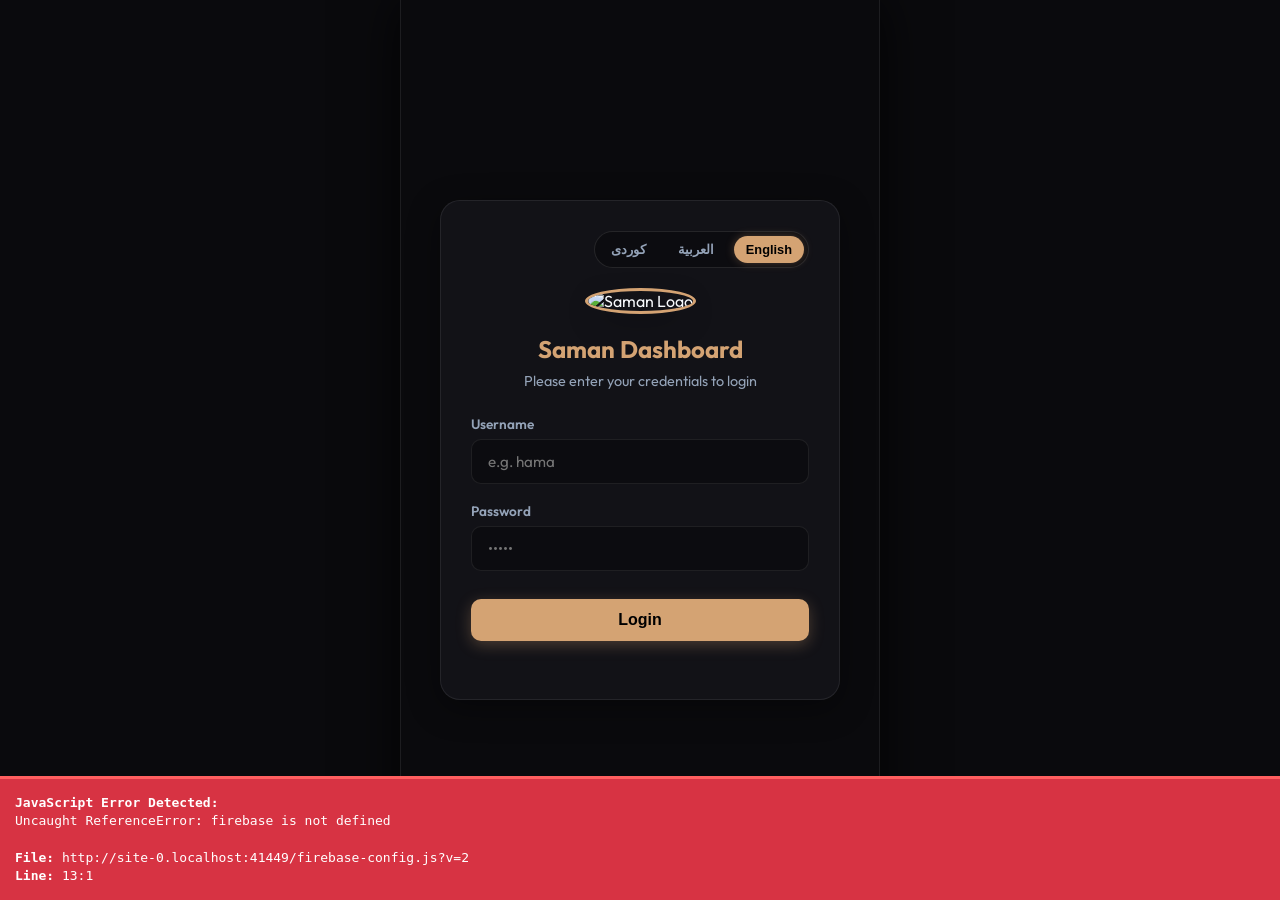
==== admin.html @ fd44cdff "Add files via upload" ====
<!DOCTYPE html>
<html lang="en">

<head>
  <meta charset="UTF-8">
  <meta name="viewport" content="width=device-width, initial-scale=1.0">
  <title>Saman - Admin Panel</title>
  
  <!-- Global Error Logger Overlay (Visual feedback if scripts break) -->
  <script>
    window.addEventListener('error', function(e) {
      // Ignore cross-origin script errors and external CDN/Firebase warnings
      if (e.message === "Script error." || !e.filename || e.filename.indexOf('gstatic.com') !== -1 || e.lineno === 0) {
        return;
      }
      var div = document.getElementById('debug-error-box');
      if (!div) {
        div = document.createElement('div');
        div.id = 'debug-error-box';
        div.style.position = 'fixed';
        div.style.bottom = '0';
        div.style.left = '0';
        div.style.width = '100%';
        div.style.background = 'rgba(220, 53, 69, 0.98)';
        div.style.color = '#ffffff';
        div.style.padding = '15px';
        div.style.zIndex = '999999';
        div.style.fontFamily = 'monospace';
        div.style.fontSize = '13px';
        div.style.lineHeight = '1.4';
        div.style.whiteSpace = 'pre-wrap';
        div.style.boxSizing = 'border-box';
        div.style.borderTop = '3px solid #ff5f5f';
        div.style.direction = 'ltr';
        div.style.textAlign = 'left';
        document.documentElement.appendChild(div);
      }
      div.innerHTML = '<strong>JavaScript Error Detected:</strong><br>' + e.message + '<br><br><strong>File:</strong> ' + e.filename + '<br><strong>Line:</strong> ' + e.lineno + ':' + e.colno;
    });
  </script>

  <link rel="stylesheet" href="styles.css">
  
  <!-- Firebase SDKs Compat -->
  <script src="https://www.gstatic.com/firebasejs/10.8.0/firebase-app-compat.js"></script>
  <script src="https://www.gstatic.com/firebasejs/10.8.0/firebase-database-compat.js"></script>
  
  <!-- Config & DB layers -->
  <script src="firebase-config.js?v=2"></script>
  <script src="db.js?v=2"></script>
</head>

<body class="admin-body lang-en"> <!-- Admin panel uses English layout as requested -->

  <!-- Beautiful Loading Screen -->
  <div id="admin-loader">
    <div class="spinner"></div>
    <img src="assets/logo.png" alt="Logo" class="loader-logo" id="loader-logo-img">
    <div style="font-weight: 600; color: var(--accent-color); letter-spacing: 2px; margin-top: 10px;">SAMAN PANEL</div>
  </div>

  <!-- Login Section -->
  <div id="login-container" class="login-wrapper" style="display: none;">
    <div class="login-card">
      <div style="display: flex; justify-content: flex-end; margin-bottom: 20px;">
        <div class="lang-selector" style="position: static; backdrop-filter: none; background: rgba(0,0,0,0.3);">
          <button type="button" class="lang-btn" onclick="setAdminLanguage('ku')" id="btn-login-lang-ku">کوردى</button>
          <button type="button" class="lang-btn" onclick="setAdminLanguage('ar')" id="btn-login-lang-ar">العربية</button>
          <button type="button" class="lang-btn active" onclick="setAdminLanguage('en')" id="btn-login-lang-en">English</button>
        </div>
      </div>
      <img src="assets/logo.png" alt="Saman Logo" class="admin-logo-large" id="login-logo-img">
      <h1 class="login-title" data-i18n="loginTitle">Saman Dashboard</h1>
      <p class="login-subtitle" data-i18n="loginSubtitle">Please enter your credentials to login</p>

      <form id="login-form" onsubmit="handleLogin(event)">
        <div class="form-group">
          <label class="form-label" for="username" data-i18n="usernameLabel">Username</label>
          <input class="form-input" type="text" id="username" required data-i18n-placeholder="usernamePlaceholder" placeholder="e.g. hama">
        </div>
        <div class="form-group">
          <label class="form-label" for="password" data-i18n="passwordLabel">Password</label>
          <input class="form-input" type="password" id="password" required placeholder="•••••">
        </div>
        <button class="login-btn" type="submit" data-i18n="loginBtn">Login</button>
        <div id="login-error" class="login-error"></div>
      </form>
    </div>
  </div>

  <!-- Dashboard Section -->
  <div id="dashboard-container" class="dashboard-wrapper" style="display: none;">

    <!-- Dashboard Header -->
    <header class="dashboard-header">
      <div class="header-left">
        <img src="assets/logo.png" alt="Saman Logo" class="dashboard-logo" id="dash-logo-img">
        <span class="dashboard-title" id="dash-brand-title">Saman Admin</span>
      </div>
      <div style="display: flex; align-items: center; gap: 15px;">
        <div class="lang-selector" style="position: static; backdrop-filter: none; background: rgba(0,0,0,0.3);">
          <button type="button" class="lang-btn" onclick="setAdminLanguage('ku')" id="btn-lang-ku">کوردى</button>
          <button type="button" class="lang-btn" onclick="setAdminLanguage('ar')" id="btn-lang-ar">العربية</button>
          <button type="button" class="lang-btn active" onclick="setAdminLanguage('en')" id="btn-lang-en">English</button>
        </div>
        <button class="logout-btn" onclick="handleLogout()" data-i18n="logoutBtn">Logout</button>
      </div>
    </header>

    <!-- Dashboard Tabs -->
    <nav class="dashboard-tabs">
      <button class="tab-btn active" onclick="switchTab(0)" id="tab-btn-0" data-i18n="tabAddCategory">Add Category</button>
      <button class="tab-btn" onclick="switchTab(1)" id="tab-btn-1" data-i18n="tabManageItems">Add & Manage Items</button>
      <button class="tab-btn" onclick="switchTab(2)" id="tab-btn-2" data-i18n="tabSettings">Settings</button>
    </nav>

    <!-- Dashboard Main Content -->
    <main class="dashboard-content">

      <!-- SECTION 1: Adding a Category -->
      <section class="tab-panel active" id="tab-panel-0">
        <div class="section-card">
          <h2 class="section-title" data-i18n="createCategoryTitle">Create New Category</h2>

          <form id="add-category-form" onsubmit="addCategory(event)">
            <div class="form-group">
              <label class="form-label" data-i18n="catNameEnLabel">Category Name (English)</label>
              <input class="form-input" type="text" id="cat-name-en" required data-i18n-placeholder="catNameEnPlaceholder" placeholder="e.g. Hot Drinks">
            </div>

            <div class="form-group">
              <label class="form-label" data-i18n="catNameArLabel">Category Name (Arabic)</label>
              <input class="form-input ltr-text" type="text" id="cat-name-ar" required data-i18n-placeholder="catNameArPlaceholder"
                placeholder="مثال: مشروبات ساخنة">
            </div>

            <div class="form-group">
              <label class="form-label" data-i18n="catNameKuLabel">Category Name (Kurdish Badini)</label>
              <input class="form-input ltr-text" type="text" id="cat-name-ku" required data-i18n-placeholder="catNameKuPlaceholder"
                placeholder="مثال: ڤەخوارنێن گەرم">
            </div>

            <!-- Image Upload -->
            <div class="form-group">
              <label class="form-label" data-i18n="catImageLabel">Category Image</label>
              <div class="file-upload-container">
                <div class="file-upload-icon">↑</div>
                <div class="file-upload-text" data-i18n="uploadPlaceholder">Tap here to upload from phone or file</div>
                <input class="file-upload-input" type="file" id="cat-image-file" accept="image/*"
                  onchange="previewImage(this, 'cat-img-preview')">
              </div>
              <div class="preview-container">
                <img id="cat-img-preview" class="image-preview"
                  src="https://images.unsplash.com/photo-1541167760496-1628856ab772?w=400&q=80" alt="Preview">
              </div>
            </div>

            <button class="submit-btn" type="submit" data-i18n="addCategoryBtn">Add Category</button>
          </form>
        </div>
      </section>

      <!-- SECTION 2: Adding and Managing Items -->
      <section class="tab-panel" id="tab-panel-1">
        <!-- Part A: Add Item -->
        <div class="section-card">
          <h2 class="section-title" data-i18n="createItemTitle">Create New Item</h2>

          <form id="add-item-form" onsubmit="addItem(event)">
            <div class="form-group">
              <label class="form-label" data-i18n="selectCategoryLabel">Select Category</label>
              <select class="form-input" id="item-category-select" required>
                <!-- Dynamically filled -->
              </select>
            </div>

            <div class="form-row">
              <div class="form-group">
                <label class="form-label" data-i18n="itemNameEnLabel">Item Name (English)</label>
                <input class="form-input" type="text" id="item-name-en" required data-i18n-placeholder="itemNameEnPlaceholder" placeholder="e.g. Cappuccino">
              </div>
              <div class="form-group">
                <label class="form-label" data-i18n="priceLabel">Price (IQD)</label>
                <input class="form-input" type="number" id="item-price" required data-i18n-placeholder="pricePlaceholder" placeholder="e.g. 4500">
              </div>
            </div>

            <div class="form-group">
              <label class="form-label" data-i18n="itemNameArLabel">Item Name (Arabic)</label>
              <input class="form-input ltr-text" type="text" id="item-name-ar" required data-i18n-placeholder="itemNameArPlaceholder" placeholder="مثال: كابتشينو">
            </div>

            <div class="form-group">
              <label class="form-label" data-i18n="itemNameKuLabel">Item Name (Kurdish Badini)</label>
              <input class="form-input ltr-text" type="text" id="item-name-ku" required data-i18n-placeholder="itemNameKuPlaceholder" placeholder="مثال: كاپوچينۆ">
            </div>

            <!-- Image Upload -->
            <div class="form-group">
              <label class="form-label" data-i18n="itemImageLabel">Item Image</label>
              <div class="file-upload-container">
                <div class="file-upload-icon">↑</div>
                <div class="file-upload-text" data-i18n="uploadPlaceholder">Tap here to upload from phone or file</div>
                <input class="file-upload-input" type="file" id="item-image-file" accept="image/*"
                  onchange="previewImage(this, 'item-img-preview')">
              </div>
              <div class="preview-container">
                <img id="item-img-preview" class="image-preview"
                  src="https://images.unsplash.com/photo-1510707577719-fa7c18305222?w=400&q=80" alt="Preview">
              </div>
            </div>

            <button class="submit-btn" type="submit" data-i18n="addItemBtn">Add Item</button>
          </form>
        </div>

        <!-- Part B: Manage / Edit & Delete Items list -->
        <div class="section-card">
          <h2 class="section-title" data-i18n="manageItemsTitle">Manage Items</h2>
          <div class="admin-items-container" id="admin-items-list">
            <!-- Dynamically populated list with edit and delete options -->
          </div>
        </div>
      </section>

      <!-- SECTION 3: Settings -->
      <section class="tab-panel" id="tab-panel-2">
        <div class="section-card">
          <h2 class="section-title" data-i18n="sliderTitle">Header Slider Images (Changes every 1.5s)</h2>

          <div class="setting-bg-grid">
            <!-- Background Image 1 -->
            <div class="setting-bg-item" onclick="triggerBgUpload(1)">
              <img id="setting-bg-1" class="setting-bg-img" src="assets/bg1.png" alt="Slider 1">
              <div class="setting-bg-label"><span data-i18n="slideLabel">Slide</span> 1</div>
              <input type="file" id="bg-file-1" accept="image/*" style="display: none;"
                onchange="updateSliderImage(1, this)">
            </div>

            <!-- Background Image 2 -->
            <div class="setting-bg-item" onclick="triggerBgUpload(2)">
              <img id="setting-bg-2" class="setting-bg-img" src="assets/bg2.png" alt="Slider 2">
              <div class="setting-bg-label"><span data-i18n="slideLabel">Slide</span> 2</div>
              <input type="file" id="bg-file-2" accept="image/*" style="display: none;"
                onchange="updateSliderImage(2, this)">
            </div>

            <!-- Background Image 3 -->
            <div class="setting-bg-item" onclick="triggerBgUpload(3)">
              <img id="setting-bg-3" class="setting-bg-img" src="assets/bg3.png" alt="Slider 3">
              <div class="setting-bg-label"><span data-i18n="slideLabel">Slide</span> 3</div>
              <input type="file" id="bg-file-3" accept="image/*" style="display: none;"
                onchange="updateSliderImage(3, this)">
            </div>
          </div>
        </div>

        <div class="section-card">
          <h2 class="section-title" data-i18n="logoTitle">Brand Circular Logo</h2>

          <div class="logo-settings-container">
            <img id="setting-logo-preview" class="logo-settings-preview" src="assets/logo.png" alt="Logo Preview">
            <div style="flex-grow: 1;">
              <div class="file-upload-container" style="margin-bottom: 0;">
                <div class="file-upload-text" data-i18n="uploadLogoLabel">Upload new brand logo</div>
                <input class="file-upload-input" type="file" accept="image/*" onchange="updateLogoImage(this)">
              </div>
            </div>
          </div>
        </div>

        <!-- Location Management Section -->
        <div class="section-card">
          <h2 class="section-title">
            <svg style="width: 20px; height: 20px; fill: var(--accent-color); vertical-align: middle; margin-right: 6px;" viewBox="0 0 24 24">
              <path d="M12 2C8.13 2 5 5.13 5 9c0 5.25 7 13 7 13s7-7.75 7-13c0-3.87-3.13-7-7-7zm0 9.5c-1.38 0-2.5-1.12-2.5-2.5s1.12-2.5 2.5-2.5 2.5 1.12 2.5 2.5-1.12 2.5-2.5 2.5z"/>
            </svg>
            <span data-i18n="locationTitle">Cafeteria Location</span>
          </h2>

          <form id="location-settings-form" onsubmit="saveLocationSettings(event)">
            <div class="form-group">
              <label class="form-label" data-i18n="locationEnLabel">Location (English)</label>
              <input class="form-input" type="text" id="setting-location-en" data-i18n-placeholder="locationEnPlaceholder" placeholder="e.g. Duhok, Kurdistan Region, Iraq">
            </div>

            <div class="form-group">
              <label class="form-label" data-i18n="locationArLabel">Location (Arabic)</label>
              <input class="form-input ltr-text" type="text" id="setting-location-ar" data-i18n-placeholder="locationArPlaceholder" placeholder="مثال: دهوك، إقليم كردستان، العراق">
            </div>

            <div class="form-group">
              <label class="form-label" data-i18n="locationKuLabel">Location (Kurdish Badini)</label>
              <input class="form-input ltr-text" type="text" id="setting-location-ku" data-i18n-placeholder="locationKuPlaceholder" placeholder="مثال: دهۆک، هەرێمی کوردستان، عێراق">
            </div>

            <div class="form-group">
              <label class="form-label" data-i18n="mapsLinkLabel">Google Maps Link (Optional)</label>
              <input class="form-input" type="url" id="setting-location-map-url" data-i18n-placeholder="mapUrlPlaceholder" placeholder="https://maps.google.com/...">
              <div style="font-size: 0.75rem; color: var(--text-muted); margin-top: 6px;" data-i18n="mapsHelpText">
                Paste a Google Maps share link so customers can tap to navigate to your cafeteria
              </div>
            </div>

            <button class="submit-btn" type="submit">
              <svg style="width: 18px; height: 18px; fill: currentColor; vertical-align: middle; margin-right: 4px;" viewBox="0 0 24 24">
                <path d="M17 3H5c-1.11 0-2 .9-2 2v14c0 1.1.89 2 2 2h14c1.1 0 2-.9 2-2V7l-4-4zm-5 16c-1.66 0-3-1.34-3-3s1.34-3 3-3 3 1.34 3 3-1.34 3-3 3zm3-10H5V5h10v4z"/>
              </svg>
              <span data-i18n="saveLocationBtn">Save Location</span>
            </button>
          </form>
        </div>
      </section>

    </main>
  </div>

  <!-- EDIT ITEM DIALOG MODAL -->
  <div class="modal-overlay" id="edit-item-modal">
    <div class="modal-card">
      <div style="display: flex; justify-content: space-between; align-items: center; margin-bottom: 20px;">
        <h2 style="font-size: 1.25rem; font-weight: 700; color: var(--accent-color);" data-i18n="editItemTitle">Edit Menu Item</h2>
        <button class="close-btn" onclick="closeEditModal()">&times;</button>
      </div>

      <form id="edit-item-form" onsubmit="saveEditedItem(event)">
        <input type="hidden" id="edit-item-id">

        <div class="form-group">
          <label class="form-label" data-i18n="editCategoryLabel">Category</label>
          <select class="form-input" id="edit-item-category" required>
            <!-- Dynamically filled -->
          </select>
        </div>

        <div class="form-row">
          <div class="form-group">
            <label class="form-label" data-i18n="itemNameEnLabel">Item Name (English)</label>
            <input class="form-input" type="text" id="edit-item-name-en" required>
          </div>
          <div class="form-group">
            <label class="form-label" data-i18n="priceLabel">Price (IQD)</label>
            <input class="form-input" type="number" id="edit-item-price" required>
          </div>
        </div>

        <div class="form-group">
          <label class="form-label" data-i18n="itemNameArLabel">Item Name (Arabic)</label>
          <input class="form-input ltr-text" type="text" id="edit-item-name-ar" required>
        </div>

        <div class="form-group">
          <label class="form-label" data-i18n="itemNameKuLabel">Item Name (Kurdish Badini)</label>
          <input class="form-input ltr-text" type="text" id="edit-item-name-ku" required>
        </div>

        <!-- Image Upload -->
        <div class="form-group">
          <label class="form-label" data-i18n="changeImageLabel">Change Image</label>
          <div class="file-upload-container">
            <div class="file-upload-icon">↑</div>
            <div class="file-upload-text" data-i18n="uploadPlaceholder">Upload new item image</div>
            <input class="file-upload-input" type="file" id="edit-item-image-file" accept="image/*"
              onchange="previewImage(this, 'edit-item-img-preview')">
          </div>
          <div class="preview-container">
            <img id="edit-item-img-preview" class="image-preview" src="" alt="Preview">
          </div>
        </div>

        <button class="submit-btn" type="submit" data-i18n="saveChangesBtn">Save Changes</button>
      </form>
    </div>
  </div>

  <!-- Toast Notification Container -->
  <div class="toast-container" id="toast-box"></div>

  <!-- JS Logic -->
  <script src="admin.js?v=2" defer></script>
</body>

</html>
---- styles.css ----
@import url('https://fonts.googleapis.com/css2?family=Cairo:wght@300;400;600;700;800&family=Noto+Sans+Arabic:wght@300;400;500;600;700;800&family=Outfit:wght@300;400;500;600;700&display=swap');

:root {
  --bg-color: #0a0a0d;
  --surface-color: rgba(20, 20, 27, 0.8);
  --surface-hover: rgba(30, 30, 40, 0.95);
  --surface-border: rgba(255, 255, 255, 0.08);
  --accent-color: #d4a373;
  --accent-hover: #c89666;
  --accent-glow: rgba(212, 163, 115, 0.3);
  --text-primary: #f8fafc;
  --text-secondary: #94a3b8;
  --text-muted: #64748b;
  --danger-color: #ef4444;
  --success-color: #10b981;
  --font-en: 'Outfit', sans-serif;
  --font-ar: 'Cairo', 'Noto Sans Arabic', sans-serif;
  --font-ku: 'Noto Sans Arabic', 'Cairo', sans-serif;
  --transition: all 0.3s cubic-bezier(0.4, 0, 0.2, 1);
  --card-shadow: 0 10px 30px -10px rgba(0, 0, 0, 0.7);
  --glass-shadow: 0 8px 32px 0 rgba(0, 0, 0, 0.37);
}

* {
  box-sizing: border-box;
  margin: 0;
  padding: 0;
  -webkit-tap-highlight-color: transparent;
}

body {
  background-color: var(--bg-color);
  color: var(--text-primary);
  min-height: 100vh;
  overflow-x: hidden;
}

body.lang-en {
  font-family: var(--font-en);
  direction: ltr;
}

body.lang-ar {
  font-family: var(--font-ar);
  direction: rtl;
}

body.lang-ku {
  font-family: var(--font-ku);
  direction: rtl;
  letter-spacing: normal;
  word-spacing: normal;
}

/* Scrollbar customization */
::-webkit-scrollbar {
  width: 6px;
  height: 6px;
}
::-webkit-scrollbar-track {
  background: var(--bg-color);
}
::-webkit-scrollbar-thumb {
  background: var(--surface-border);
  border-radius: 3px;
}
::-webkit-scrollbar-thumb:hover {
  background: var(--accent-color);
}

/* Header & Language Bar */
.top-header {
  position: absolute;
  top: 0;
  left: 0;
  width: 100%;
  z-index: 100;
  display: flex;
  align-items: center;
  padding: 15px 20px;
  background: linear-gradient(to bottom, rgba(0,0,0,0.8), transparent);
}

body.lang-ku .top-header,
body.lang-ar .top-header {
  justify-content: flex-end;
}

body.lang-en .top-header {
  justify-content: flex-start;
}

.brand-title {
  font-weight: 700;
  font-size: 1.5rem;
  color: var(--text-primary);
  text-shadow: 0 2px 4px rgba(0,0,0,0.8);
}

body.lang-en .brand-title {
  letter-spacing: 1px;
}

body.lang-ar .brand-title,
body.lang-ku .brand-title {
  letter-spacing: normal;
}

.lang-selector {
  display: flex;
  gap: 8px;
  background: rgba(0, 0, 0, 0.5);
  padding: 4px;
  border-radius: 20px;
  border: 1px solid rgba(255, 255, 255, 0.1);
  backdrop-filter: blur(10px);
}

.lang-btn {
  background: none;
  border: none;
  color: var(--text-secondary);
  font-size: 0.8rem;
  padding: 6px 12px;
  border-radius: 16px;
  cursor: pointer;
  font-weight: 600;
  transition: var(--transition);
}

body.lang-ar .lang-btn {
  font-family: var(--font-ar);
}

body.lang-ku .lang-btn {
  font-family: var(--font-ku);
}

.lang-btn.active {
  background: var(--accent-color);
  color: #000;
  box-shadow: 0 0 10px var(--accent-glow);
}

/* Top Image Slider & Logo Section */
.hero-slider-container {
  position: relative;
  width: 100%;
  height: 320px;
  overflow: hidden;
  box-shadow: 0 4px 20px rgba(0, 0, 0, 0.5);
}

.hero-slider-container::after {
  content: '';
  position: absolute;
  bottom: 0;
  left: 0;
  width: 100%;
  height: 150px;
  background: linear-gradient(to top, var(--bg-color) 10%, transparent);
  z-index: 2;
  pointer-events: none;
}

.slide {
  position: absolute;
  top: 0;
  left: 0;
  width: 100%;
  height: 100%;
  opacity: 0;
  transition: opacity 0.8s ease-in-out;
  background-size: cover;
  background-position: center;
  z-index: 1;
}

.slide.active {
  opacity: 1;
}

/* Brand Block — Horizontal: Name+Location centered, Logo on side */
.hero-brand-block {
  position: absolute;
  bottom: 20px;
  left: 20px;
  right: 20px;
  z-index: 5;
  display: flex;
  align-items: center;
  gap: 18px;
  animation: heroFadeUp 0.8s ease-out;
}

/* LTR: Logo left, text right */
body.lang-en .hero-brand-block {
  flex-direction: row;
}

/* RTL: Logo right, text left */
body.lang-ar .hero-brand-block,
body.lang-ku .hero-brand-block {
  flex-direction: row-reverse;
}

@keyframes heroFadeUp {
  from { opacity: 0; transform: translateY(15px); }
  to { opacity: 1; transform: translateY(0); }
}

/* Center text group (Name + Location) */
.hero-center-text {
  flex: 1;
  display: flex;
  flex-direction: column;
  gap: 6px;
}

body.lang-en .hero-center-text {
  align-items: flex-start;
  text-align: left;
}

body.lang-ar .hero-center-text,
body.lang-ku .hero-center-text {
  align-items: flex-end;
  text-align: right;
}

/* Restaurant Name (big, bold) */
.hero-restaurant-name {
  font-size: 1.6rem;
  font-weight: 800;
  color: #fff;
  text-shadow: 0 2px 12px rgba(0, 0, 0, 0.8), 0 0 25px rgba(0, 0, 0, 0.4);
  line-height: 1.25;
  margin: 0;
  white-space: nowrap;
}

body.lang-en .hero-restaurant-name {
  letter-spacing: 0.5px;
  font-family: var(--font-en);
}

body.lang-ku .hero-restaurant-name {
  font-family: var(--font-ku);
  letter-spacing: normal;
}

body.lang-ar .hero-restaurant-name {
  font-family: var(--font-ar);
  letter-spacing: normal;
}

/* Logo circle on side */
.logo-container {
  width: 78px;
  height: 78px;
  min-width: 78px;
  border-radius: 50%;
  background: var(--bg-color);
  border: 3px solid var(--accent-color);
  box-shadow: 
    0 4px 20px rgba(0, 0, 0, 0.6), 
    0 0 18px var(--accent-glow);
  display: flex;
  align-items: center;
  justify-content: center;
  overflow: hidden;
  transition: var(--transition);
}

.logo-container:hover {
  transform: scale(1.06);
  box-shadow: 
    0 6px 30px rgba(0, 0, 0, 0.7), 
    0 0 28px var(--accent-glow);
}

.logo-img {
  width: 100%;
  height: 100%;
  object-fit: cover;
  border-radius: 50%;
}

/* Location link below name */
.hero-location-link {
  display: inline-flex;
  align-items: center;
  gap: 5px;
  color: rgba(255, 255, 255, 0.8);
  text-decoration: none;
  font-size: 0.82rem;
  font-weight: 500;
  transition: var(--transition);
  text-shadow: 0 1px 4px rgba(0, 0, 0, 0.7);
  white-space: nowrap;
}

.hero-location-link:hover {
  color: var(--accent-color);
}

.location-icon {
  width: 14px;
  height: 14px;
  fill: var(--accent-color);
  flex-shrink: 0;
  filter: drop-shadow(0 0 4px var(--accent-glow));
}

body.lang-ku .hero-location-link {
  font-family: var(--font-ku);
  letter-spacing: normal;
}

body.lang-ar .hero-location-link {
  font-family: var(--font-ar);
  letter-spacing: normal;
}

/* ===== Search Bar ===== */
.search-bar-container {
  padding: 14px 18px 8px;
  background: var(--bg-color);
}

.search-input-wrapper {
  display: flex;
  align-items: center;
  background: var(--surface-color);
  border: 1px solid var(--surface-border);
  border-radius: 30px;
  padding: 10px 18px;
  gap: 10px;
  transition: var(--transition);
  box-shadow: 0 2px 10px rgba(0, 0, 0, 0.2);
}

.search-input-wrapper:focus-within {
  border-color: var(--accent-color);
  box-shadow: 0 2px 15px var(--accent-glow);
}

.search-icon {
  width: 20px;
  height: 20px;
  fill: var(--text-muted);
  flex-shrink: 0;
  transition: var(--transition);
}

.search-input-wrapper:focus-within .search-icon {
  fill: var(--accent-color);
}

.search-input {
  flex: 1;
  background: none;
  border: none;
  outline: none;
  color: var(--text-primary);
  font-size: 0.92rem;
  font-family: inherit;
}

.search-input::placeholder {
  color: var(--text-muted);
  font-weight: 400;
}

body.lang-ku .search-input,
body.lang-ar .search-input {
  text-align: right;
  font-family: var(--font-ku);
}

body.lang-en .search-input {
  text-align: left;
}

.search-clear-btn {
  background: none;
  border: none;
  color: var(--text-muted);
  font-size: 1.3rem;
  cursor: pointer;
  padding: 0 4px;
  line-height: 1;
  transition: var(--transition);
}

.search-clear-btn:hover {
  color: var(--accent-color);
}

/* Circular Categories */
.categories-container {
  padding: 20px 0 10px;
  overflow-x: auto;
  white-space: nowrap;
  scrollbar-width: none; /* Firefox */
  -ms-overflow-style: none;  /* IE/Edge */
  position: sticky;
  top: 0;
  z-index: 10;
  background: var(--bg-color);
  box-shadow: 0 4px 20px rgba(0,0,0,0.15);
}

.categories-container::-webkit-scrollbar {
  display: none; /* Chrome/Safari */
}

.categories-wrapper {
  display: flex;
  padding: 0 20px;
  gap: 15px;
}

.category-card {
  display: flex;
  flex-direction: column;
  align-items: center;
  cursor: pointer;
  background: none;
  border: none;
  outline: none;
  transition: var(--transition);
}

.category-circle {
  width: 75px;
  height: 75px;
  border-radius: 50%;
  border: 2px solid var(--surface-border);
  padding: 3px;
  display: flex;
  align-items: center;
  justify-content: center;
  background: var(--surface-color);
  transition: var(--transition);
  overflow: hidden;
  box-shadow: var(--glass-shadow);
}

.category-circle img {
  width: 100%;
  height: 100%;
  object-fit: cover;
  border-radius: 50%;
  transition: var(--transition);
}

.category-name {
  margin-top: 8px;
  font-size: 0.85rem;
  color: var(--text-secondary);
  font-weight: 600;
  transition: var(--transition);
}

/* Active Category State */
.category-card.active .category-circle {
  border-color: var(--accent-color);
  box-shadow: 0 0 15px var(--accent-glow);
  transform: scale(1.05);
}

.category-card.active .category-name {
  color: var(--accent-color);
  font-weight: 700;
}

.category-card:hover .category-circle img {
  transform: scale(1.1);
}

/* ===== "All Items" Special Circle Design ===== */
.all-items-circle {
  background: linear-gradient(145deg, #1a1a24, #0f0f16) !important;
  border: 2px solid rgba(212, 163, 115, 0.35) !important;
  position: relative;
  overflow: hidden;
}

.all-items-circle::before {
  content: '';
  position: absolute;
  inset: 0;
  border-radius: 50%;
  background: radial-gradient(circle at 30% 30%, rgba(212, 163, 115, 0.12), transparent 70%);
  pointer-events: none;
  z-index: 1;
}

.all-items-icon {
  display: flex;
  align-items: center;
  justify-content: center;
  width: 100%;
  height: 100%;
  color: var(--accent-color);
  z-index: 2;
  position: relative;
  transition: var(--transition);
}

.all-items-icon svg {
  width: 32px;
  height: 32px;
  filter: drop-shadow(0 0 6px rgba(212, 163, 115, 0.4));
  transition: var(--transition);
}

.all-items-card:hover .all-items-icon svg {
  transform: scale(1.15);
  filter: drop-shadow(0 0 10px rgba(212, 163, 115, 0.6));
}

/* Active state for All Items */
.all-items-card.active .all-items-circle {
  border-color: var(--accent-color) !important;
  background: linear-gradient(145deg, #1e1810, #12100d) !important;
  box-shadow: 
    0 0 20px rgba(212, 163, 115, 0.25),
    inset 0 0 15px rgba(212, 163, 115, 0.08) !important;
}

.all-items-card.active .all-items-circle::after {
  content: '';
  position: absolute;
  inset: -2px;
  border-radius: 50%;
  background: conic-gradient(from 0deg, transparent, rgba(212, 163, 115, 0.15), transparent, rgba(212, 163, 115, 0.1), transparent);
  animation: allItemsShimmer 4s linear infinite;
  z-index: 0;
  pointer-events: none;
}

@keyframes allItemsShimmer {
  from { transform: rotate(0deg); }
  to { transform: rotate(360deg); }
}

.all-items-card.active .all-items-icon {
  color: var(--accent-color);
}

.all-items-card.active .all-items-icon svg {
  filter: drop-shadow(0 0 10px rgba(212, 163, 115, 0.5));
}

/* Menu Grid (2 items per row) */
.menu-section {
  padding: 15px;
  margin-bottom: 90px; /* Leave space for floating cart button */
}

.category-section-title {
  font-size: 1.25rem;
  font-weight: 700;
  color: var(--accent-color);
  margin: 10px 5px 15px;
  position: relative;
  display: inline-block;
}

.category-section-title::after {
  content: '';
  position: absolute;
  bottom: -4px;
  left: 0;
  width: 40px;
  height: 3px;
  background: var(--accent-color);
  border-radius: 2px;
}

body.lang-ar .category-section-title::after,
body.lang-ku .category-section-title::after {
  left: auto;
  right: 0;
}

.menu-grid {
  display: grid;
  grid-template-columns: repeat(2, 1fr);
  gap: 12px;
}

.menu-item-card {
  background: var(--surface-color);
  border: 1px solid var(--surface-border);
  border-radius: 16px;
  overflow: hidden;
  display: flex;
  flex-direction: column;
  box-shadow: var(--card-shadow);
  transition: var(--transition);
  position: relative;
  cursor: pointer;
}

.menu-item-card:active {
  transform: scale(0.97);
}

.item-img-container {
  position: relative;
  width: 100%;
  padding-bottom: 90%; /* Aspect ratio square-ish */
  overflow: hidden;
  background: #15151e;
}

.item-img {
  position: absolute;
  top: 0;
  left: 0;
  width: 100%;
  height: 100%;
  object-fit: cover;
  transition: var(--transition);
}

.menu-item-card:hover .item-img {
  transform: scale(1.08);
}

.item-info {
  padding: 10px;
  display: flex;
  flex-direction: column;
  flex-grow: 1;
}

.item-name {
  font-size: 0.95rem;
  font-weight: 600;
  color: var(--text-primary);
  margin-bottom: 6px;
  line-height: 1.3;
  display: -webkit-box;
  -webkit-line-clamp: 2;
  line-clamp: 2;
  -webkit-box-orient: vertical;
  overflow: hidden;
  height: 2.6em; /* Fixed height for name to align prices */
}

.item-footer {
  display: flex;
  justify-content: space-between;
  align-items: center;
  margin-top: auto;
}

.item-price {
  font-size: 0.9rem;
  font-weight: 700;
  color: var(--accent-color);
}

.add-btn {
  width: 32px;
  height: 32px;
  border-radius: 50%;
  background: var(--accent-color);
  border: none;
  color: #000;
  display: flex;
  align-items: center;
  justify-content: center;
  cursor: pointer;
  transition: var(--transition);
  box-shadow: 0 4px 10px var(--accent-glow);
}

.add-btn svg {
  width: 16px;
  height: 16px;
  fill: currentColor;
  stroke: currentColor;
  stroke-width: 2;
}

.add-btn:hover {
  transform: scale(1.1);
  background: var(--accent-hover);
}

/* Floating Cart Trigger Button */
.cart-trigger {
  position: fixed;
  bottom: 25px;
  display: flex;
  align-items: center;
  justify-content: center;
  gap: 10px;
  padding: 0 16px;
  height: 50px;
  border-radius: 25px;
  background: var(--accent-color);
  border: none;
  color: #000000;
  box-shadow: 0 6px 20px var(--accent-glow);
  cursor: pointer;
  z-index: 90;
  transition: var(--transition);
  direction: ltr !important; /* Forces order: badge left, text middle, icon right */
}

body.lang-en .cart-trigger {
  left: 25px;
  right: auto;
}

body.lang-ar .cart-trigger,
body.lang-ku .cart-trigger {
  right: 25px;
  left: auto;
}

.cart-trigger:hover {
  transform: scale(1.05) translateY(-2px);
  background: var(--accent-hover);
  box-shadow: 0 8px 25px var(--accent-glow);
}

.cart-icon-svg {
  width: 20px;
  height: 20px;
  fill: #000000;
  flex-shrink: 0;
}

.cart-badge {
  background: #ffffff;
  color: #000000;
  font-size: 0.85rem;
  font-weight: 700;
  width: 26px;
  height: 26px;
  border-radius: 50%;
  display: flex;
  align-items: center;
  justify-content: center;
  border: none;
  box-shadow: 0 2px 5px rgba(0,0,0,0.15);
  flex-shrink: 0;
  animation: popScale 0.3s cubic-bezier(0.175, 0.885, 0.32, 1.275);
}

.cart-text {
  font-size: 0.95rem;
  font-weight: 700;
  color: #000000;
  white-space: nowrap;
}

@keyframes popScale {
  0% { transform: scale(0); }
  100% { transform: scale(1); }
}

/* Cart Panel (Slide-out drawer) */
.cart-drawer-overlay {
  position: fixed;
  top: 0;
  left: 0;
  width: 100%;
  height: 100%;
  background: rgba(0,0,0,0.7);
  z-index: 200;
  opacity: 0;
  pointer-events: none;
  transition: opacity 0.3s ease;
  backdrop-filter: blur(4px);
}

.cart-drawer-overlay.active {
  opacity: 1;
  pointer-events: auto;
}

.cart-drawer {
  position: fixed;
  top: 0;
  right: -100%;
  width: 85%;
  max-width: 400px;
  height: 100%;
  background: var(--bg-color);
  box-shadow: -5px 0 25px rgba(0,0,0,0.5);
  z-index: 201;
  transition: right 0.3s ease;
  display: flex;
  flex-direction: column;
}

body.lang-en .cart-drawer {
  right: -100%;
  left: auto;
}
body.lang-en .cart-drawer.active {
  right: 0;
}

body.lang-ar .cart-drawer,
body.lang-ku .cart-drawer {
  left: -100%;
  right: auto;
}
body.lang-ar .cart-drawer.active,
body.lang-ku .cart-drawer.active {
  left: 0;
}

.cart-header {
  padding: 20px;
  border-bottom: 1px solid var(--surface-border);
  display: flex;
  justify-content: space-between;
  align-items: center;
  background: var(--surface-color);
}

.cart-title {
  font-size: 1.2rem;
  font-weight: 700;
  color: var(--accent-color);
  display: flex;
  align-items: center;
  gap: 10px;
}

.close-btn {
  background: none;
  border: none;
  color: var(--text-secondary);
  font-size: 1.5rem;
  cursor: pointer;
  transition: var(--transition);
}

.close-btn:hover {
  color: var(--text-primary);
}

.cart-items-list {
  flex-grow: 1;
  padding: 15px;
  overflow-y: auto;
  display: flex;
  flex-direction: column;
  gap: 12px;
}

.cart-empty-message {
  text-align: center;
  color: var(--text-muted);
  margin-top: 50px;
  font-size: 1rem;
}

.cart-item {
  display: flex;
  align-items: center;
  gap: 12px;
  background: var(--surface-color);
  border: 1px solid var(--surface-border);
  padding: 10px;
  border-radius: 12px;
}

.cart-item-img {
  width: 50px;
  height: 50px;
  border-radius: 8px;
  object-fit: cover;
}

.cart-item-details {
  flex-grow: 1;
}

.cart-item-name {
  font-weight: 600;
  font-size: 0.9rem;
  margin-bottom: 4px;
}

.cart-item-price {
  font-size: 0.85rem;
  color: var(--accent-color);
  font-weight: 600;
}

.cart-item-qty-controls {
  display: flex;
  align-items: center;
  gap: 8px;
  border: 1px solid var(--surface-border);
  padding: 2px 6px;
  border-radius: 15px;
  background: rgba(0,0,0,0.2);
}

.qty-btn {
  background: none;
  border: none;
  color: var(--text-secondary);
  font-weight: bold;
  font-size: 1rem;
  cursor: pointer;
  padding: 2px 6px;
}

.qty-val {
  font-size: 0.85rem;
  font-weight: 600;
  min-width: 15px;
  text-align: center;
}

.cart-item-remove {
  background: none;
  border: none;
  color: var(--danger-color);
  cursor: pointer;
  padding: 5px;
  display: flex;
  align-items: center;
  justify-content: center;
  transition: var(--transition);
}

.cart-item-remove:hover {
  transform: scale(1.1);
}

.cart-footer {
  padding: 20px;
  border-top: 1px solid var(--surface-border);
  background: var(--surface-color);
}

.cart-total-row {
  display: flex;
  justify-content: space-between;
  font-size: 1.1rem;
  font-weight: 700;
  margin-bottom: 15px;
}

.cart-actions {
  display: flex;
  flex-direction: column;
  gap: 10px;
}

.checkout-btn {
  background: var(--accent-color);
  color: #000;
  border: none;
  padding: 12px;
  border-radius: 10px;
  font-size: 1rem;
  font-weight: 700;
  cursor: pointer;
  transition: var(--transition);
  text-align: center;
  display: flex;
  align-items: center;
  justify-content: center;
  gap: 8px;
  box-shadow: 0 4px 10px var(--accent-glow);
}

.checkout-btn:hover {
  background: var(--accent-hover);
}

.clear-btn {
  background: transparent;
  border: 1px solid var(--surface-border);
  color: var(--text-secondary);
  padding: 8px;
  border-radius: 10px;
  font-size: 0.9rem;
  cursor: pointer;
  transition: var(--transition);
}

.clear-btn:hover {
  border-color: var(--danger-color);
  color: var(--danger-color);
}

/* Receipt Paper Modal Overlay */
#receipt-modal.modal-overlay {
  position: fixed;
  top: 0;
  left: 0;
  width: 100%;
  height: 100%;
  background: rgba(0, 0, 0, 0.85);
  display: none;
  align-items: center;
  justify-content: center;
  z-index: 1000;
  padding: 20px;
  backdrop-filter: blur(5px);
}
#receipt-modal.modal-overlay.active {
  display: flex;
}
.receipt-card {
  background: #ffffff;
  color: #1e293b;
  font-family: 'Courier New', Courier, monospace;
  width: 100%;
  max-width: 360px;
  border-radius: 8px;
  padding: 24px;
  box-shadow: 0 20px 40px rgba(0,0,0,0.5);
  position: relative;
  border-top: 6px dashed var(--accent-color);
  animation: popScale 0.3s cubic-bezier(0.175, 0.885, 0.32, 1.275);
}
.receipt-header {
  text-align: center;
  margin-bottom: 15px;
}
.receipt-header h2 {
  font-size: 1.3rem;
  font-weight: 800;
  color: #0f172a;
  margin-bottom: 4px;
  letter-spacing: 1px;
}
.receipt-header p {
  font-size: 0.8rem;
  color: #64748b;
}
.receipt-divider {
  border-top: 1px dashed #cbd5e1;
  margin: 15px 0;
}
.receipt-items {
  max-height: 200px;
  overflow-y: auto;
  padding-right: 5px;
}
.receipt-item {
  display: flex;
  justify-content: space-between;
  font-size: 0.85rem;
  margin-bottom: 8px;
  color: #334155;
  line-height: 1.4;
}
.receipt-item-name {
  font-weight: 700;
}
.receipt-item-qty-price {
  white-space: nowrap;
}
.receipt-total-row {
  display: flex;
  justify-content: space-between;
  font-size: 1.05rem;
  font-weight: 800;
  color: #0f172a;
}
.receipt-buttons {
  display: flex;
  flex-direction: column;
  gap: 10px;
  margin-top: 20px;
}
.receipt-btn {
  display: flex;
  align-items: center;
  justify-content: center;
  gap: 8px;
  padding: 12px;
  border-radius: 8px;
  font-weight: 700;
  text-decoration: none;
  font-size: 0.9rem;
  border: none;
  cursor: pointer;
  transition: all 0.2s;
  text-align: center;
}
.receipt-btn.whatsapp-btn {
  background: #25D366;
  color: #ffffff;
  box-shadow: 0 4px 10px rgba(37, 211, 102, 0.3);
}
.receipt-btn.whatsapp-btn:hover {
  background: #20ba5a;
  transform: translateY(-1px);
  box-shadow: 0 6px 15px rgba(37, 211, 102, 0.4);
}
.receipt-btn.call-btn {
  background: #3b82f6;
  color: #ffffff;
  box-shadow: 0 4px 10px rgba(59, 130, 246, 0.3);
}
.receipt-btn.call-btn:hover {
  background: #2563eb;
  transform: translateY(-1px);
  box-shadow: 0 6px 15px rgba(59, 130, 246, 0.4);
}
.receipt-btn .btn-icon {
  width: 18px;
  height: 18px;
  fill: currentColor;
}
.receipt-close-btn {
  background: #f1f5f9;
  color: #475569;
  border: 1px solid #cbd5e1;
  padding: 11px;
  border-radius: 8px;
  font-weight: 700;
  cursor: pointer;
  font-family: inherit;
  font-size: 0.9rem;
  transition: all 0.2s;
}
.receipt-close-btn:hover {
  background: #e2e8f0;
}
body.lang-ar .receipt-card,
body.lang-ku .receipt-card {
  direction: rtl;
  font-family: 'Cairo', 'Noto Sans Arabic', monospace;
}
body.lang-ar .receipt-item,
body.lang-ku .receipt-item {
  text-align: right;
}

/* ========================================================
   ADMIN PANEL STYLING
   ======================================================== */

.admin-body {
  background-color: var(--bg-color);
}

/* Loading effect */
#admin-loader {
  position: fixed;
  top: 0;
  left: 0;
  width: 100%;
  height: 100%;
  background: var(--bg-color);
  z-index: 1000;
  display: flex;
  flex-direction: column;
  justify-content: center;
  align-items: center;
  transition: opacity 0.5s ease;
}

.spinner {
  width: 60px;
  height: 60px;
  border: 4px solid var(--surface-border);
  border-top-color: var(--accent-color);
  border-radius: 50%;
  animation: spin 1s infinite linear;
  margin-bottom: 20px;
  box-shadow: 0 0 15px var(--accent-glow);
}

@keyframes spin {
  0% { transform: rotate(0deg); }
  100% { transform: rotate(360deg); }
}

.loader-logo {
  width: 70px;
  height: 70px;
  border-radius: 50%;
  border: 2px solid var(--accent-color);
  object-fit: cover;
  animation: pulse 1.5s infinite ease-in-out;
}

@keyframes pulse {
  0%, 100% { transform: scale(0.9); opacity: 0.8; }
  50% { transform: scale(1.05); opacity: 1; }
}

/* Login Wrapper */
.login-wrapper {
  display: flex;
  justify-content: center;
  align-items: center;
  min-height: 100vh;
  padding: 20px;
}

.login-card {
  width: 100%;
  max-width: 400px;
  background: var(--surface-color);
  border: 1px solid var(--surface-border);
  border-radius: 20px;
  padding: 30px;
  box-shadow: var(--glass-shadow);
  text-align: center;
}

.admin-logo-large {
  width: 100px;
  height: 100px;
  border-radius: 50%;
  border: 3px solid var(--accent-color);
  object-fit: cover;
  margin: 0 auto 20px;
  box-shadow: var(--card-shadow);
}

.login-title {
  font-size: 1.5rem;
  font-weight: 700;
  color: var(--accent-color);
  margin-bottom: 8px;
}

.login-subtitle {
  font-size: 0.9rem;
  color: var(--text-secondary);
  margin-bottom: 25px;
}

.form-group {
  margin-bottom: 18px;
  text-align: left;
}

.form-group.rtl {
  text-align: right;
}

.form-label {
  display: block;
  font-size: 0.85rem;
  font-weight: 600;
  color: var(--text-secondary);
  margin-bottom: 6px;
}

.form-input {
  width: 100%;
  background: rgba(0,0,0,0.3);
  border: 1px solid var(--surface-border);
  padding: 12px 16px;
  border-radius: 10px;
  color: #fff;
  font-family: inherit;
  font-size: 0.95rem;
  transition: var(--transition);
}

.form-input:focus {
  outline: none;
  border-color: var(--accent-color);
  box-shadow: 0 0 10px var(--accent-glow);
}

.login-btn {
  width: 100%;
  background: var(--accent-color);
  color: #000;
  border: none;
  padding: 12px;
  border-radius: 10px;
  font-size: 1rem;
  font-weight: 700;
  cursor: pointer;
  transition: var(--transition);
  margin-top: 10px;
  box-shadow: 0 4px 15px var(--accent-glow);
}

.login-btn:hover {
  background: var(--accent-hover);
}

.login-error {
  color: var(--danger-color);
  font-size: 0.85rem;
  margin-top: 12px;
  min-height: 1.2em;
}

/* Dashboard Layout */
.dashboard-wrapper {
  display: flex;
  flex-direction: column;
  min-height: 100vh;
}

.dashboard-header {
  background: var(--surface-color);
  border-bottom: 1px solid var(--surface-border);
  padding: 15px 20px;
  display: flex;
  justify-content: space-between;
  align-items: center;
}

.header-left {
  display: flex;
  align-items: center;
  gap: 12px;
}

.dashboard-logo {
  width: 45px;
  height: 45px;
  border-radius: 50%;
  border: 2px solid var(--accent-color);
  object-fit: cover;
}

.dashboard-title {
  font-weight: 700;
  font-size: 1.25rem;
}

.logout-btn {
  background: transparent;
  border: 1px solid var(--danger-color);
  color: var(--danger-color);
  padding: 6px 12px;
  border-radius: 8px;
  font-size: 0.85rem;
  font-weight: 600;
  cursor: pointer;
  transition: var(--transition);
}

.logout-btn:hover {
  background: var(--danger-color);
  color: #fff;
}

/* Navigation Tabs */
.dashboard-tabs {
  display: flex;
  background: rgba(0,0,0,0.2);
  border-bottom: 1px solid var(--surface-border);
  overflow-x: auto;
}

.tab-btn {
  flex-grow: 1;
  background: none;
  border: none;
  color: var(--text-secondary);
  padding: 15px;
  font-size: 0.95rem;
  font-weight: 600;
  cursor: pointer;
  transition: var(--transition);
  text-align: center;
  border-bottom: 3px solid transparent;
  white-space: nowrap;
}

.tab-btn:hover {
  color: var(--text-primary);
  background: rgba(255,255,255,0.02);
}

.tab-btn.active {
  color: var(--accent-color);
  border-bottom-color: var(--accent-color);
  background: rgba(212, 163, 115, 0.05);
}

/* Tab Panels */
.dashboard-content {
  flex-grow: 1;
  padding: 20px;
  max-width: 800px;
  width: 100%;
  margin: 0 auto;
}

.tab-panel {
  display: none;
  animation: fadeIn 0.4s ease;
}

.tab-panel.active {
  display: block;
}

@keyframes fadeIn {
  from { opacity: 0; transform: translateY(10px); }
  to { opacity: 1; transform: translateY(0); }
}

.section-card {
  background: var(--surface-color);
  border: 1px solid var(--surface-border);
  border-radius: 16px;
  padding: 20px;
  box-shadow: var(--card-shadow);
  margin-bottom: 25px;
}

.section-title {
  font-size: 1.15rem;
  font-weight: 700;
  color: var(--accent-color);
  margin-bottom: 20px;
  border-bottom: 1px solid var(--surface-border);
  padding-bottom: 10px;
}

/* File Upload Styles */
.file-upload-container {
  border: 2px dashed var(--surface-border);
  border-radius: 12px;
  padding: 20px;
  text-align: center;
  cursor: pointer;
  transition: var(--transition);
  position: relative;
  background: rgba(0,0,0,0.25);
  margin-bottom: 15px;
}

.file-upload-container:hover {
  border-color: var(--accent-color);
}

.file-upload-icon {
  font-size: 2rem;
  color: var(--accent-color);
  margin-bottom: 8px;
}

.file-upload-text {
  font-size: 0.85rem;
  color: var(--text-secondary);
}

.file-upload-input {
  position: absolute;
  top: 0;
  left: 0;
  width: 100%;
  height: 100%;
  opacity: 0;
  cursor: pointer;
}

.preview-container {
  margin-top: 15px;
  display: flex;
  justify-content: center;
}

.image-preview {
  max-width: 120px;
  max-height: 120px;
  border-radius: 8px;
  border: 1px solid var(--surface-border);
  object-fit: cover;
  box-shadow: var(--card-shadow);
}

.submit-btn {
  width: 100%;
  background: var(--accent-color);
  color: #000;
  border: none;
  padding: 12px;
  border-radius: 10px;
  font-size: 0.95rem;
  font-weight: 700;
  cursor: pointer;
  transition: var(--transition);
  margin-top: 10px;
  box-shadow: 0 4px 10px var(--accent-glow);
}

.submit-btn:hover {
  background: var(--accent-hover);
}

.form-row {
  display: flex;
  gap: 15px;
}

.form-row .form-group {
  flex: 1;
}

/* Admin Item Management Table/List */
.admin-items-container {
  display: flex;
  flex-direction: column;
  gap: 10px;
  margin-top: 20px;
  max-height: 500px;
  overflow-y: auto;
  padding-right: 5px;
}

.admin-item-card {
  display: flex;
  align-items: center;
  gap: 15px;
  background: rgba(0,0,0,0.2);
  border: 1px solid var(--surface-border);
  padding: 12px;
  border-radius: 12px;
  transition: var(--transition);
}

.admin-item-card:hover {
  background: rgba(255,255,255,0.02);
}

.admin-item-img {
  width: 60px;
  height: 60px;
  border-radius: 8px;
  object-fit: cover;
}

.admin-item-details {
  flex-grow: 1;
}

.admin-item-name {
  font-weight: 600;
  font-size: 0.95rem;
}

.admin-item-meta {
  font-size: 0.8rem;
  color: var(--text-secondary);
  margin-top: 4px;
}

.admin-item-price {
  color: var(--accent-color);
  font-weight: 600;
}

.admin-item-actions {
  display: flex;
  gap: 8px;
}

.action-icon-btn {
  width: 34px;
  height: 34px;
  border-radius: 8px;
  border: none;
  cursor: pointer;
  display: flex;
  align-items: center;
  justify-content: center;
  transition: var(--transition);
}

.edit-btn {
  background: rgba(212, 163, 115, 0.15);
  color: var(--accent-color);
}
.edit-btn:hover {
  background: var(--accent-color);
  color: #000;
}

.delete-btn {
  background: rgba(239, 68, 68, 0.15);
  color: var(--danger-color);
}
.delete-btn:hover {
  background: var(--danger-color);
  color: #fff;
}

.action-icon-btn svg {
  width: 16px;
  height: 16px;
  fill: currentColor;
}

/* Modals */
.modal-overlay {
  position: fixed;
  top: 0;
  left: 0;
  width: 100%;
  height: 100%;
  background: rgba(0,0,0,0.8);
  z-index: 500;
  opacity: 0;
  pointer-events: none;
  transition: opacity 0.3s ease;
  backdrop-filter: blur(5px);
  display: flex;
  align-items: center;
  justify-content: center;
  padding: 20px;
}

.modal-overlay.active {
  opacity: 1;
  pointer-events: auto;
}

.modal-card {
  width: 100%;
  max-width: 500px;
  background: var(--surface-color);
  border: 1px solid var(--surface-border);
  border-radius: 20px;
  padding: 25px;
  box-shadow: var(--glass-shadow);
  position: relative;
  max-height: 90vh;
  overflow-y: auto;
}

/* Background image settings items */
.setting-bg-grid {
  display: grid;
  grid-template-columns: repeat(3, 1fr);
  gap: 10px;
  margin-bottom: 20px;
}

.setting-bg-item {
  position: relative;
  border-radius: 8px;
  overflow: hidden;
  border: 2px solid var(--surface-border);
  padding-bottom: 120%; /* Vertical rectangle */
  cursor: pointer;
  background: #15151e;
  transition: var(--transition);
}

.setting-bg-item:hover {
  border-color: var(--accent-color);
}

.setting-bg-img {
  position: absolute;
  top: 0;
  left: 0;
  width: 100%;
  height: 100%;
  object-fit: cover;
}

.setting-bg-label {
  position: absolute;
  bottom: 0;
  left: 0;
  width: 100%;
  background: rgba(0,0,0,0.7);
  color: #fff;
  font-size: 0.7rem;
  text-align: center;
  padding: 4px 0;
  font-weight: 600;
}

.logo-settings-container {
  display: flex;
  align-items: center;
  gap: 20px;
  margin-bottom: 25px;
}

.logo-settings-preview {
  width: 80px;
  height: 80px;
  border-radius: 50%;
  border: 3px solid var(--accent-color);
  object-fit: cover;
  box-shadow: var(--card-shadow);
}

/* RTL Helpers */
.rtl-text {
  text-align: right;
}
.ltr-text {
  text-align: left;
}

/* Kurdish-specific font override for all text elements */
body.lang-ku .category-name,
body.lang-ku .item-name,
body.lang-ku .item-price,
body.lang-ku .cart-item-name,
body.lang-ku .cart-item-price,
body.lang-ku .cart-empty-message,
body.lang-ku .category-section-title,
body.lang-ku .cart-title,
body.lang-ku .cart-total-row,
body.lang-ku .checkout-btn,
body.lang-ku .clear-btn,
body.lang-ku .cart-text,
body.lang-ku .toast {
  font-family: var(--font-ku);
  letter-spacing: normal;
  word-spacing: normal;
}

/* Kurdish input fields in admin panel */
body.lang-ku .form-input,
#cat-name-ku,
#item-name-ku,
#edit-item-name-ku {
  font-family: 'Noto Sans Arabic', 'Cairo', sans-serif;
  letter-spacing: normal;
}

/* Custom Success/Error Alerts */
.toast-container {
  position: fixed;
  bottom: 100px;
  left: 50%;
  transform: translateX(-50%);
  z-index: 1000;
  display: flex;
  flex-direction: column;
  gap: 10px;
  pointer-events: none;
}

.toast {
  background: rgba(20, 20, 27, 0.95);
  border: 1px solid var(--surface-border);
  padding: 10px 20px;
  border-radius: 20px;
  color: #fff;
  font-size: 0.9rem;
  font-weight: 600;
  box-shadow: var(--glass-shadow);
  display: flex;
  align-items: center;
  gap: 8px;
  opacity: 0;
  transform: translateY(20px);
  animation: slideUpFade 0.3s forwards, slideDownFade 0.3s 2.7s forwards;
  backdrop-filter: blur(10px);
}

.toast.success {
  border-left: 4px solid var(--success-color);
}
body.lang-ar .toast.success, body.lang-ku .toast.success {
  border-left: none;
  border-right: 4px solid var(--success-color);
}

.toast.error {
  border-left: 4px solid var(--danger-color);
}
body.lang-ar .toast.error, body.lang-ku .toast.error {
  border-left: none;
  border-right: 4px solid var(--danger-color);
}

@keyframes slideUpFade {
  to { opacity: 1; transform: translateY(0); }
}

@keyframes slideDownFade {
  to { opacity: 0; transform: translateY(20px); }
}

/* Media queries for larger screens to keep the mobile style */
@media (min-width: 480px) {
  body {
    max-width: 480px;
    margin: 0 auto;
    border-left: 1px solid var(--surface-border);
    border-right: 1px solid var(--surface-border);
    box-shadow: 0 0 50px rgba(0,0,0,0.8);
  }
  
  .top-header {
    max-width: 480px;
    left: auto;
    right: auto;
  }
  
  .cart-drawer {
    width: 100%;
    max-width: 480px;
  }
  
  body.lang-en .cart-drawer {
    right: -480px;
  }
  body.lang-en .cart-drawer.active {
    right: auto;
    left: calc(50% - 240px); /* Center aligned inside container */
  }

  body.lang-ar .cart-drawer,
  body.lang-ku .cart-drawer {
    left: -480px;
  }
  body.lang-ar .cart-drawer.active,
  body.lang-ku .cart-drawer.active {
    left: auto;
    right: calc(50% - 240px); /* Center aligned inside container */
  }
}

/* RTL support for admin forms */
body.lang-ar .form-group,
body.lang-ku .form-group {
  text-align: right;
}

body.lang-ar .form-group.rtl,
body.lang-ku .form-group.rtl {
  text-align: left;
}

body.lang-ar .close-btn,
body.lang-ku .close-btn {
  margin-right: auto;
  margin-left: 0;
}
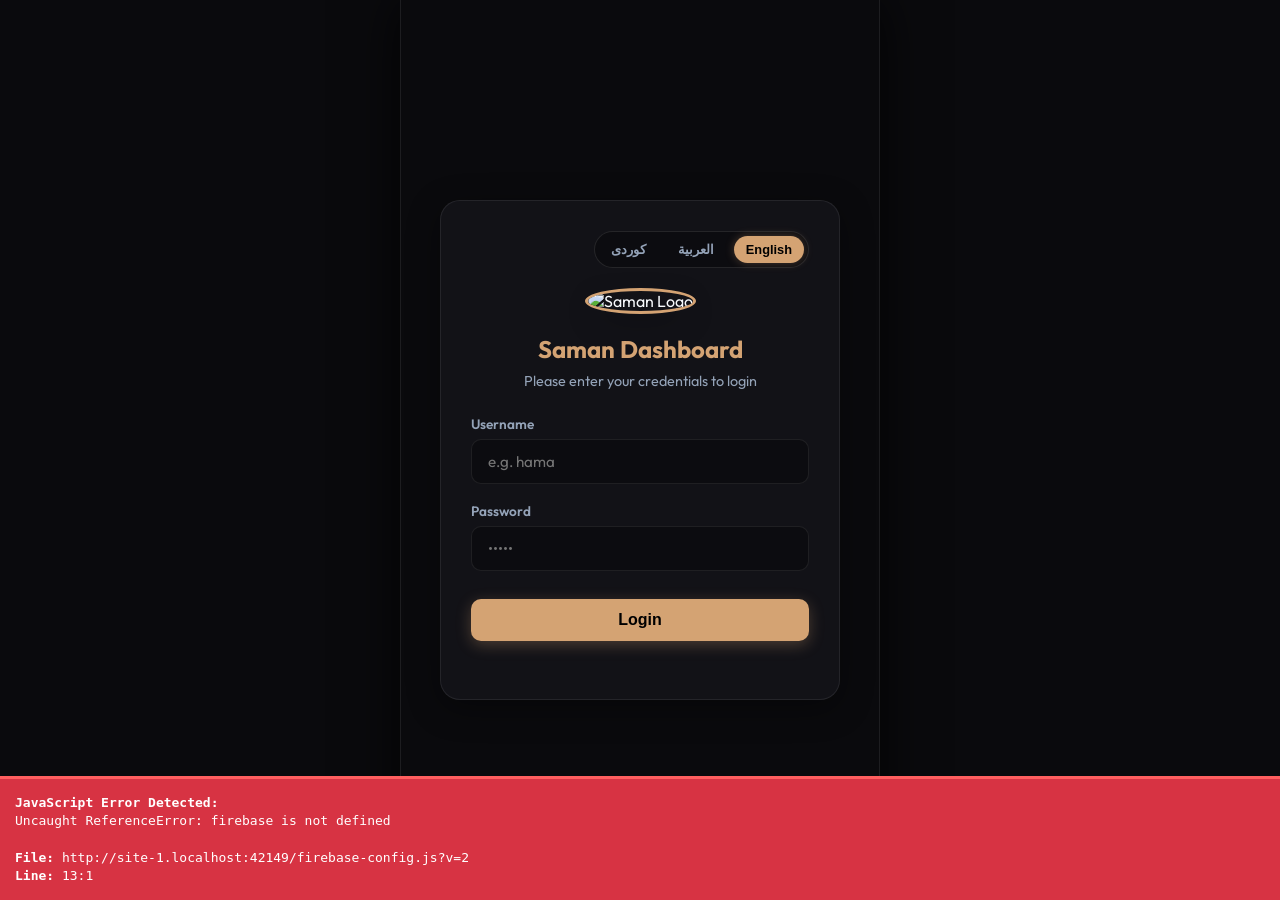
==== commit 24d4e62b: "Add files via upload" ====
--- a/admin.html
+++ b/admin.html
@@ -158,6 +158,14 @@
             <button class="submit-btn" type="submit" data-i18n="addCategoryBtn">Add Category</button>
           </form>
         </div>
+
+        <!-- Part B: Manage / Edit & Delete Categories list -->
+        <div class="section-card">
+          <h2 class="section-title" data-i18n="manageCategoriesTitle">Manage Categories</h2>
+          <div class="admin-items-container" id="admin-categories-list">
+            <!-- Dynamically populated list with edit and delete options -->
+          </div>
+        </div>
       </section>
 
       <!-- SECTION 2: Adding and Managing Items -->
@@ -269,6 +277,40 @@
           </div>
         </div>
 
+        <!-- Restaurant Name Management Section -->
+        <div class="section-card">
+          <h2 class="section-title">
+            <svg style="width: 20px; height: 20px; fill: var(--accent-color); vertical-align: middle; margin-right: 6px;" viewBox="0 0 24 24">
+              <path d="M3 13h8V3H3v10zm0 8h8v-6H3v6zm10 0h8V11h-8v10zm0-18v6h8V3h-8z"/>
+            </svg>
+            <span data-i18n="restaurantNameTitle">Restaurant Name</span>
+          </h2>
+
+          <form id="name-settings-form" onsubmit="saveNameSettings(event)">
+            <div class="form-group">
+              <label class="form-label" data-i18n="restaurantNameEnLabel">Name (English)</label>
+              <input class="form-input" type="text" id="setting-name-en" placeholder="e.g. Saman Cafeteria">
+            </div>
+
+            <div class="form-group">
+              <label class="form-label" data-i18n="restaurantNameArLabel">Name (Arabic)</label>
+              <input class="form-input ltr-text" type="text" id="setting-name-ar" placeholder="مثال: كافتيريا سامان">
+            </div>
+
+            <div class="form-group">
+              <label class="form-label" data-i18n="restaurantNameKuLabel">Name (Kurdish Badini)</label>
+              <input class="form-input ltr-text" type="text" id="setting-name-ku" placeholder="مثال: کافتریای سامان">
+            </div>
+
+            <button class="submit-btn" type="submit">
+              <svg style="width: 18px; height: 18px; fill: currentColor; vertical-align: middle; margin-right: 4px;" viewBox="0 0 24 24">
+                <path d="M17 3H5c-1.11 0-2 .9-2 2v14c0 1.1.89 2 2 2h14c1.1 0 2-.9 2-2V7l-4-4zm-5 16c-1.66 0-3-1.34-3-3s1.34-3 3-3 3 1.34 3 3-1.34 3-3 3zm3-10H5V5h10v4z"/>
+              </svg>
+              <span data-i18n="saveNameBtn">Save Name</span>
+            </button>
+          </form>
+        </div>
+
         <!-- Location Management Section -->
         <div class="section-card">
           <h2 class="section-title">
@@ -373,6 +415,51 @@
     </div>
   </div>
 
+  <!-- EDIT CATEGORY DIALOG MODAL -->
+  <div class="modal-overlay" id="edit-category-modal">
+    <div class="modal-card">
+      <div style="display: flex; justify-content: space-between; align-items: center; margin-bottom: 20px;">
+        <h2 style="font-size: 1.25rem; font-weight: 700; color: var(--accent-color);" data-i18n="editCategoryTitle">Edit Category</h2>
+        <button class="close-btn" onclick="closeEditCategoryModal()">&times;</button>
+      </div>
+
+      <form id="edit-category-form" onsubmit="saveEditedCategory(event)">
+        <input type="hidden" id="edit-category-id">
+
+        <div class="form-group">
+          <label class="form-label" data-i18n="catNameEnLabel">Category Name (English)</label>
+          <input class="form-input" type="text" id="edit-cat-name-en" required>
+        </div>
+
+        <div class="form-group">
+          <label class="form-label" data-i18n="catNameArLabel">Category Name (Arabic)</label>
+          <input class="form-input ltr-text" type="text" id="edit-cat-name-ar" required>
+        </div>
+
+        <div class="form-group">
+          <label class="form-label" data-i18n="catNameKuLabel">Category Name (Kurdish Badini)</label>
+          <input class="form-input ltr-text" type="text" id="edit-cat-name-ku" required>
+        </div>
+
+        <!-- Image Upload -->
+        <div class="form-group">
+          <label class="form-label" data-i18n="changeImageLabel">Change Image</label>
+          <div class="file-upload-container">
+            <div class="file-upload-icon">↑</div>
+            <div class="file-upload-text" data-i18n="uploadPlaceholder">Upload new category image</div>
+            <input class="file-upload-input" type="file" id="edit-cat-image-file" accept="image/*"
+              onchange="previewImage(this, 'edit-cat-img-preview')">
+          </div>
+          <div class="preview-container">
+            <img id="edit-cat-img-preview" class="image-preview" src="" alt="Preview">
+          </div>
+        </div>
+
+        <button class="submit-btn" type="submit" data-i18n="saveChangesBtn">Save Changes</button>
+      </form>
+    </div>
+  </div>
+
   <!-- Toast Notification Container -->
   <div class="toast-container" id="toast-box"></div>
 
